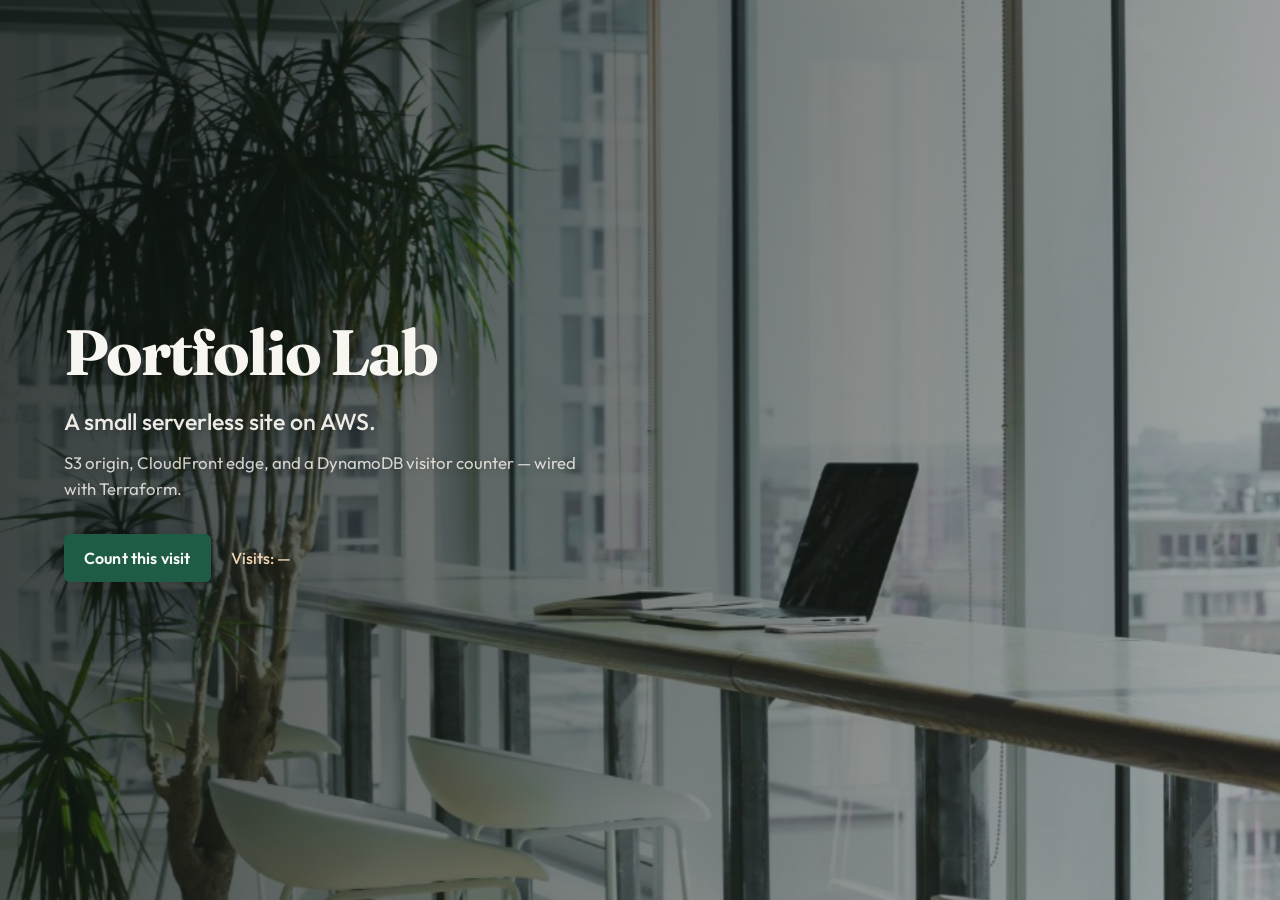
==== project-3-static-site/site/index.html @ 666dbc26 "Add Project 3 serverless static site with CloudFront and visitor counter. Co-authored-by: Cursor <cu" ====
<!DOCTYPE html>
<html lang="en">
  <head>
    <meta charset="utf-8" />
    <meta name="viewport" content="width=device-width, initial-scale=1" />
    <title>Portfolio Lab</title>
    <link rel="preconnect" href="https://fonts.googleapis.com" />
    <link rel="preconnect" href="https://fonts.gstatic.com" crossorigin />
    <link
      href="https://fonts.googleapis.com/css2?family=Fraunces:opsz,wght@9..144,500;9..144,700&family=Outfit:wght@400;500;600&display=swap"
      rel="stylesheet"
    />
    <link rel="stylesheet" href="styles.css" />
  </head>
  <body>
    <div class="atmosphere" aria-hidden="true"></div>
    <main class="hero">
      <p class="brand">Portfolio Lab</p>
      <h1>A small serverless site on AWS.</h1>
      <p class="lede">
        S3 origin, CloudFront edge, and a DynamoDB visitor counter — wired with Terraform.
      </p>
      <div class="cta">
        <button type="button" id="count-btn">Count this visit</button>
        <p class="count-line" id="count-line" aria-live="polite">Visits: —</p>
      </div>
    </main>
    <script src="app.js"></script>
  </body>
</html>
---- project-3-static-site/site/styles.css ----
:root {
  --ink: #14201b;
  --paper: #f3efe6;
  --pine: #1f5c45;
  --pine-deep: #143d2e;
  --copper: #c97a3a;
  --cream: #f7f4ee;
}

* {
  box-sizing: border-box;
}

html,
body {
  margin: 0;
  min-height: 100%;
}

body {
  font-family: "Outfit", sans-serif;
  color: var(--cream);
  background: #0f1713;
  overflow-x: hidden;
}

.atmosphere {
  position: fixed;
  inset: 0;
  z-index: 0;
  background:
    linear-gradient(
      105deg,
      rgba(12, 20, 16, 0.82) 0%,
      rgba(12, 20, 16, 0.55) 42%,
      rgba(12, 20, 16, 0.28) 100%
    ),
    url("hero.png") center / cover no-repeat;
  transform: scale(1.02);
  animation: drift 18s ease-in-out infinite alternate;
}

.hero {
  position: relative;
  z-index: 1;
  min-height: 100vh;
  display: flex;
  flex-direction: column;
  justify-content: center;
  padding: clamp(1.5rem, 5vw, 4rem);
  max-width: 42rem;
}

.brand {
  margin: 0 0 1.25rem;
  font-family: "Fraunces", serif;
  font-size: clamp(2.4rem, 7vw, 4rem);
  font-weight: 700;
  letter-spacing: -0.03em;
  line-height: 1.05;
  color: #f8f6f1;
  text-shadow: 0 2px 24px rgba(0, 0, 0, 0.35);
  animation: rise 700ms ease-out both;
}

h1 {
  margin: 0 0 0.85rem;
  font-family: "Outfit", sans-serif;
  font-size: clamp(1.15rem, 2.6vw, 1.45rem);
  font-weight: 500;
  line-height: 1.35;
  color: rgba(247, 244, 238, 0.95);
  text-shadow: 0 1px 12px rgba(0, 0, 0, 0.3);
  animation: rise 700ms ease-out 120ms both;
}

.lede {
  margin: 0 0 2rem;
  max-width: 34rem;
  font-size: 1.05rem;
  line-height: 1.55;
  color: rgba(247, 244, 238, 0.82);
  text-shadow: 0 1px 10px rgba(0, 0, 0, 0.28);
  animation: rise 700ms ease-out 220ms both;
}

.cta {
  display: flex;
  flex-wrap: wrap;
  align-items: center;
  gap: 1rem 1.25rem;
  animation: rise 700ms ease-out 320ms both;
}

button {
  appearance: none;
  border: 0;
  border-radius: 0.35rem;
  padding: 0.85rem 1.25rem;
  background: var(--pine);
  color: #f7faf8;
  font: inherit;
  font-weight: 600;
  letter-spacing: 0.01em;
  cursor: pointer;
  box-shadow: 0 8px 24px rgba(0, 0, 0, 0.25);
  transition: background 160ms ease, transform 160ms ease;
}

button:hover {
  background: var(--pine-deep);
}

button:active {
  transform: translateY(1px);
}

button:disabled {
  opacity: 0.65;
  cursor: wait;
}

.count-line {
  margin: 0;
  font-size: 1rem;
  font-weight: 500;
  color: #f0d2b0;
  text-shadow: 0 1px 8px rgba(0, 0, 0, 0.35);
}

@keyframes rise {
  from {
    opacity: 0;
    transform: translateY(0.7rem);
  }
  to {
    opacity: 1;
    transform: translateY(0);
  }
}

@keyframes drift {
  from {
    transform: scale(1.02) translate3d(0, 0, 0);
  }
  to {
    transform: scale(1.06) translate3d(-1.2%, -0.6%, 0);
  }
}

@media (prefers-reduced-motion: reduce) {
  .brand,
  h1,
  .lede,
  .cta {
    animation: none;
  }

  .atmosphere {
    animation: none;
  }
}
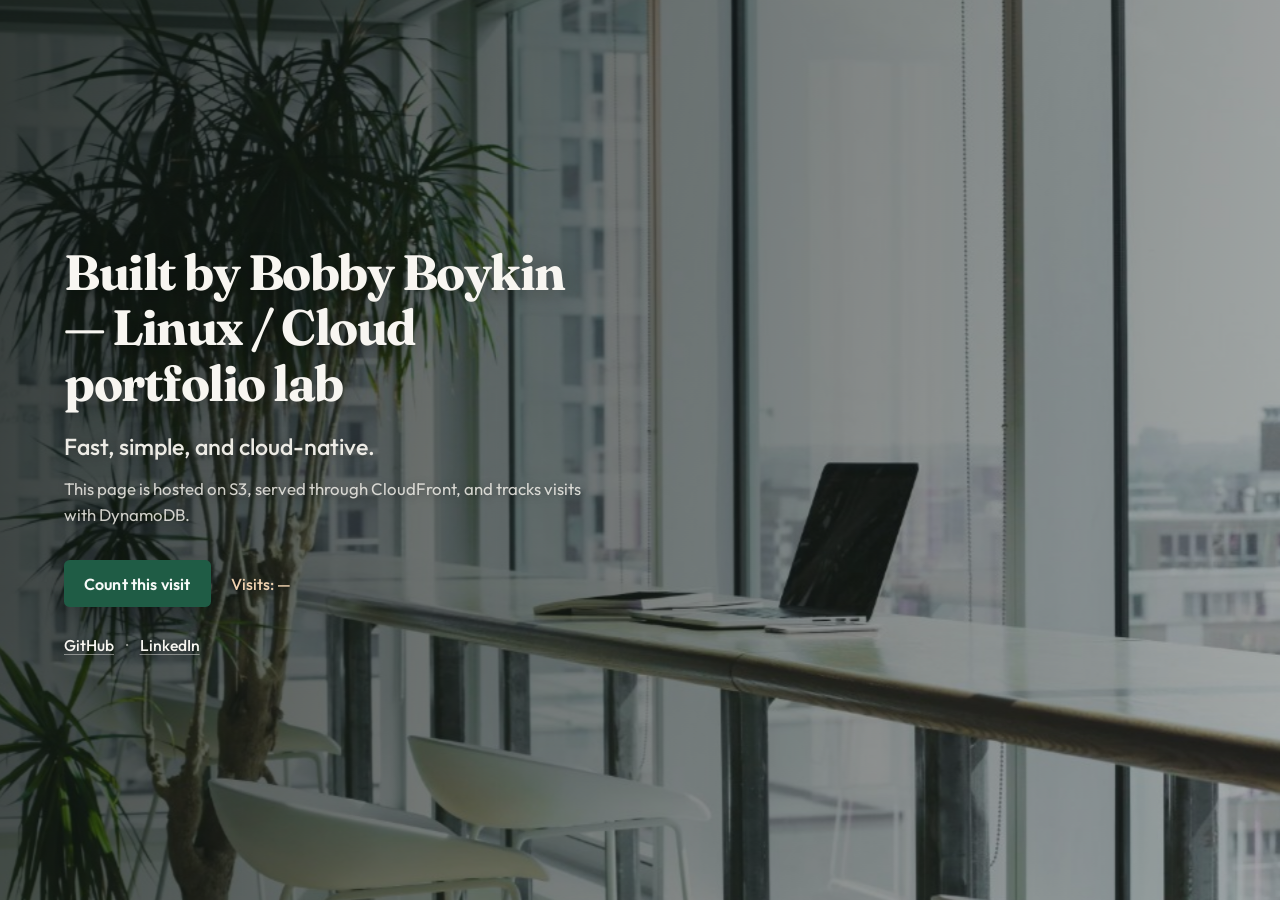
==== commit 6efe4be5: "Update Project 3 site branding with GitHub and LinkedIn links. Co-authored-by: Cursor <cursoragent@c" ====
--- a/project-3-static-site/site/index.html
+++ b/project-3-static-site/site/index.html
@@ -3,7 +3,7 @@
   <head>
     <meta charset="utf-8" />
     <meta name="viewport" content="width=device-width, initial-scale=1" />
-    <title>Portfolio Lab</title>
+    <title>Bobby Boykin — Linux / Cloud portfolio lab</title>
     <link rel="preconnect" href="https://fonts.googleapis.com" />
     <link rel="preconnect" href="https://fonts.gstatic.com" crossorigin />
     <link
@@ -15,15 +15,20 @@
   <body>
     <div class="atmosphere" aria-hidden="true"></div>
     <main class="hero">
-      <p class="brand">Portfolio Lab</p>
-      <h1>A small serverless site on AWS.</h1>
+      <p class="brand">Built by Bobby Boykin — Linux / Cloud portfolio lab</p>
+      <h1>Fast, simple, and cloud-native.</h1>
       <p class="lede">
-        S3 origin, CloudFront edge, and a DynamoDB visitor counter — wired with Terraform.
+        This page is hosted on S3, served through CloudFront, and tracks visits with DynamoDB.
       </p>
       <div class="cta">
         <button type="button" id="count-btn">Count this visit</button>
         <p class="count-line" id="count-line" aria-live="polite">Visits: —</p>
       </div>
+      <p class="links">
+        <a href="https://github.com/mrbobbyboykin/Projects" target="_blank" rel="noopener noreferrer">GitHub</a>
+        <span class="link-sep" aria-hidden="true">·</span>
+        <a href="https://www.linkedin.com/in/bobbyboykin" target="_blank" rel="noopener noreferrer">LinkedIn</a>
+      </p>
     </main>
     <script src="app.js"></script>
   </body>
--- a/project-3-static-site/site/styles.css
+++ b/project-3-static-site/site/styles.css
@@ -54,10 +54,10 @@
 .brand {
   margin: 0 0 1.25rem;
   font-family: "Fraunces", serif;
-  font-size: clamp(2.4rem, 7vw, 4rem);
+  font-size: clamp(1.85rem, 5.2vw, 3.1rem);
   font-weight: 700;
   letter-spacing: -0.03em;
-  line-height: 1.05;
+  line-height: 1.12;
   color: #f8f6f1;
   text-shadow: 0 2px 24px rgba(0, 0, 0, 0.35);
   animation: rise 700ms ease-out both;
@@ -128,6 +128,31 @@
   text-shadow: 0 1px 8px rgba(0, 0, 0, 0.35);
 }
 
+.links {
+  margin: 1.75rem 0 0;
+  font-size: 0.98rem;
+  font-weight: 500;
+  animation: rise 700ms ease-out 400ms both;
+}
+
+.links a {
+  color: #f8f6f1;
+  text-decoration: underline;
+  text-decoration-color: rgba(248, 246, 241, 0.45);
+  text-underline-offset: 0.2em;
+  text-shadow: 0 1px 8px rgba(0, 0, 0, 0.3);
+  transition: text-decoration-color 160ms ease;
+}
+
+.links a:hover {
+  text-decoration-color: rgba(248, 246, 241, 0.95);
+}
+
+.link-sep {
+  margin: 0 0.55rem;
+  color: rgba(248, 246, 241, 0.55);
+}
+
 @keyframes rise {
   from {
     opacity: 0;
@@ -152,7 +177,8 @@
   .brand,
   h1,
   .lede,
-  .cta {
+  .cta,
+  .links {
     animation: none;
   }
 
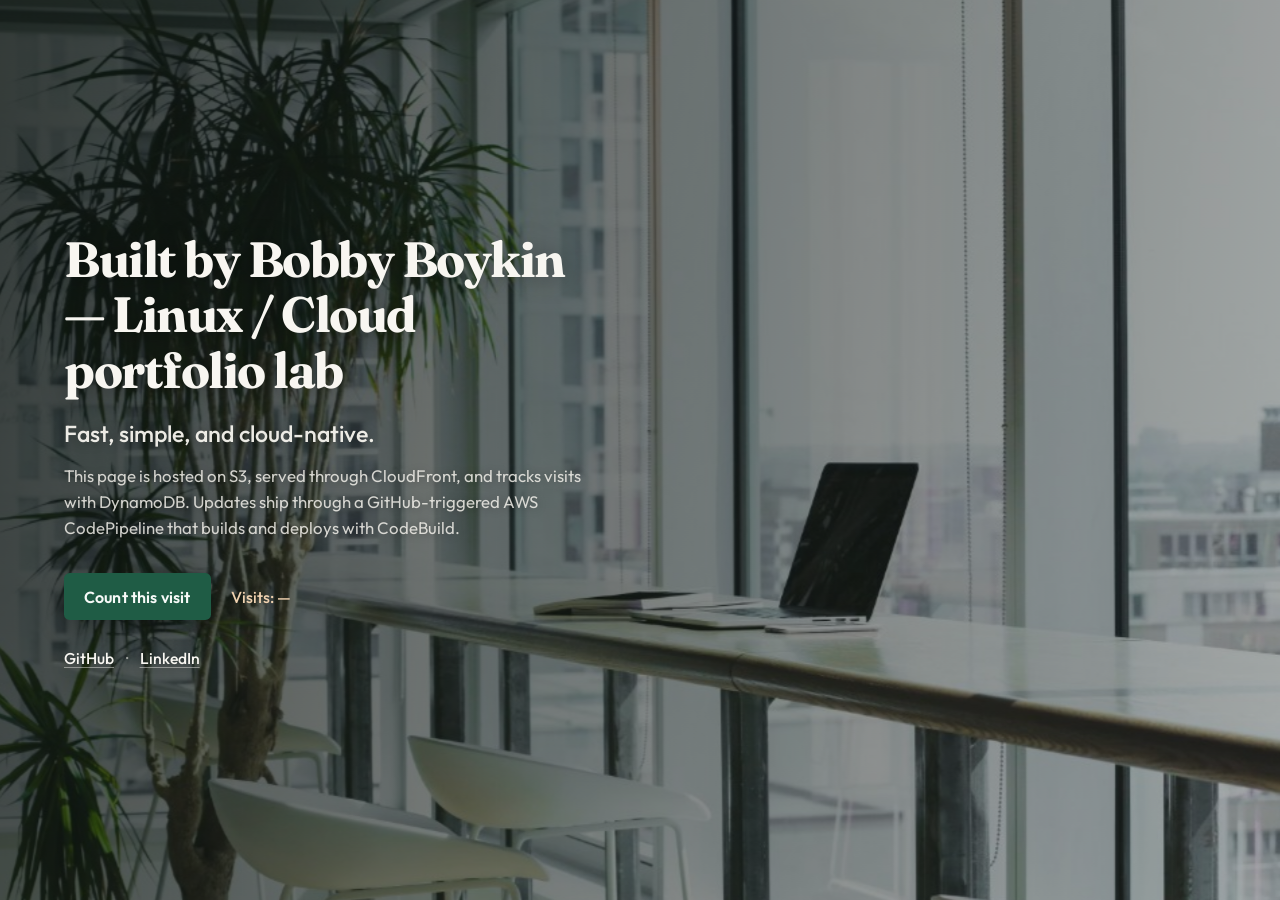
==== commit cde91b54: "Updating site description." ====
--- a/project-3-static-site/site/index.html
+++ b/project-3-static-site/site/index.html
@@ -18,7 +18,7 @@
       <p class="brand">Built by Bobby Boykin — Linux / Cloud portfolio lab</p>
       <h1>Fast, simple, and cloud-native.</h1>
       <p class="lede">
-        This page is hosted on S3, served through CloudFront, and tracks visits with DynamoDB.
+        This page is hosted on S3, served through CloudFront, and tracks visits with DynamoDB. Updates ship through a GitHub-triggered AWS CodePipeline that builds and deploys with CodeBuild.
       </p>
       <div class="cta">
         <button type="button" id="count-btn">Count this visit</button>
